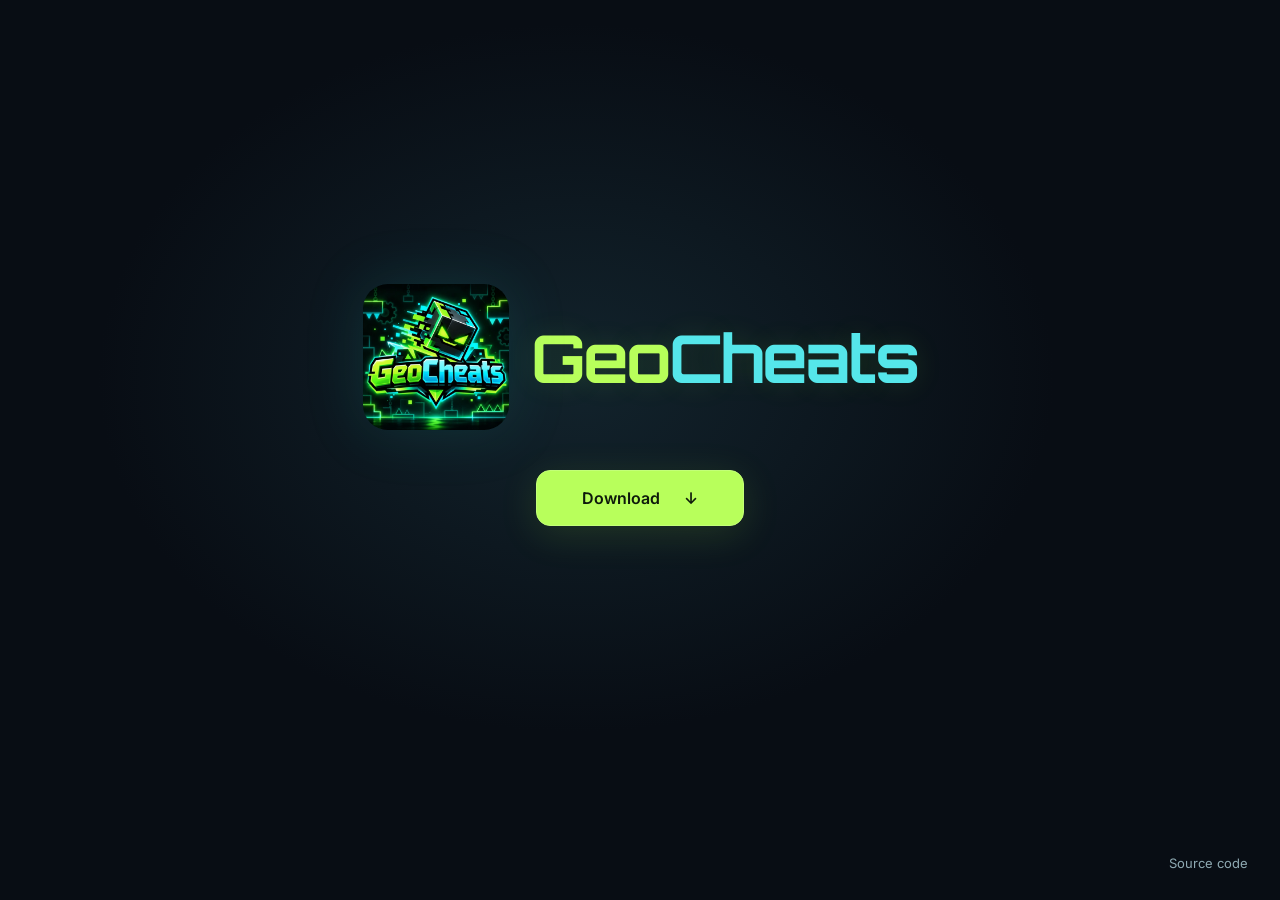
==== index.html @ c5f51564 "Add GeoCheats v1 platform sources, .dash recipes, release download page, and Linux packaging" ====
<!doctype html>
<html lang="en">
<head><meta charset="utf-8"><meta name="viewport" content="width=device-width,initial-scale=1"><meta name="theme-color" content="#080d14"><title>GeoCheats</title><link rel="icon" href="assets/logo.webp"><link rel="stylesheet" href="style.css"></head>
<body>
<main><div class="brand"><img src="assets/logo.webp" alt="GeoCheats cube logo" width="146" height="146"><h1>Geo<span>Cheats</span></h1></div><button id="download" class="primary">Download <span aria-hidden="true">↓</span></button></main>
<footer><a href="https://github.com/ArthWarrior3201/GeoCheats">Source code</a></footer>
<dialog id="loading" aria-labelledby="loading-title"><div class="spinner" aria-hidden="true"></div><h2 id="loading-title">Loading latest release</h2><p>Checking GitHub Releases…</p><button class="close" data-close="loading" aria-label="Cancel">×</button></dialog>
<dialog id="downloads" aria-labelledby="downloads-title"><button class="close" data-close="downloads" aria-label="Close downloads">×</button><div class="brand small"><img src="assets/logo.webp" width="76" height="76" alt=""><h2 id="downloads-title">Geo<span>Cheats</span></h2></div><p class="intro">Choose your platform</p><div id="platforms"></div><p class="release-label">LATEST RELEASE</p><p id="release-name"></p><a id="release-link" rel="noopener" target="_blank">Release notes ↗</a><p id="error" role="alert"></p><p class="compat">Mac gameplay profiles are pending the native game executable. Linux uses the Windows game under Proton.</p></dialog>
<script src="release.js"></script>
</body></html>
---- style.css ----
@import url('https://fonts.googleapis.com/css2?family=Orbitron:wght@600;700;800&family=Inter:wght@400;500;600&display=swap');
:root{color-scheme:dark;font-family:Inter,system-ui,sans-serif;background:#080d14;color:#ecf5f4}*{box-sizing:border-box}body{margin:0;min-height:100svh;background:radial-gradient(ellipse at 45% 42%,#12232c 0,transparent 48%),#080d14}main{min-height:100svh;display:flex;align-items:center;justify-content:center;flex-direction:column;gap:40px;transform:translateY(-5vh);padding:24px}.brand{display:flex;gap:22px;align-items:center}.brand img{object-fit:contain;border-radius:25px;filter:drop-shadow(0 0 28px #10b7a826)}h1,h2{font-family:Orbitron,system-ui,sans-serif;letter-spacing:-.04em}h1{font-size:clamp(32px,6vw,66px);margin:0;color:#b8ff5b;text-shadow:0 0 28px #92ff3a20}h1 span,.small h2 span{color:#55e6ea}button,a{-webkit-tap-highlight-color:transparent}button{font:600 16px Inter,system-ui;cursor:pointer}.primary{border:1px solid #c3ff78;background:#b8ff5b;color:#0e1a0b;border-radius:14px;padding:17px 45px;box-shadow:0 8px 38px #a8ff4020;transition:transform .2s,box-shadow .2s}.primary:hover{transform:translateY(-2px);box-shadow:0 10px 40px #a8ff4040}.primary span{margin-left:20px}.primary:disabled{opacity:.6;cursor:wait}footer{position:fixed;bottom:28px;right:32px}a{color:#8ea9b2;font-size:13px;text-decoration:none}a:hover{color:#55e6ea}dialog{border:1px solid #334950;border-radius:24px;background:#101922;color:#eef6f5;text-align:center;box-shadow:0 35px 150px #0009;padding:42px 35px;width:min(440px,calc(100vw - 32px));max-height:calc(100svh - 40px)}dialog::backdrop{background:#04090cba;backdrop-filter:blur(10px)}#loading{width:min(340px,calc(100vw - 32px));padding:44px 25px}#loading h2{font-family:Inter,system-ui;font-size:19px;letter-spacing:0;margin:22px 0 10px}p{color:#9ab0b9;font-size:14px;line-height:1.6}.spinner{border-radius:50%;width:38px;height:38px;border:3px solid #2b4148;border-top-color:#b8ff5b;margin:0 auto;animation:spin .85s linear infinite}@keyframes spin{to{transform:rotate(360deg)}}.close{position:absolute;right:16px;top:12px;border:0;background:transparent;color:#9ab0b9;font-size:25px}.small{gap:11px;justify-content:center}.small img{border-radius:16px}.small h2{font-size:27px;color:#b8ff5b;margin:0}.intro{margin:24px 0 18px}.os{display:flex;align-items:center;justify-content:space-between;width:100%;border:1px solid #344b55;border-radius:12px;background:#182934;color:#ecf6f3;padding:16px 19px;margin:10px 0;text-decoration:none;font-size:16px}.os:hover{border-color:#55e6ea;background:#1d3540}.os[aria-disabled=true]{opacity:.45;cursor:not-allowed}.os small{font-size:11px;color:#9ab0b9}.release-label{font-size:10px;letter-spacing:.18em;margin:27px 0 5px}#release-name{font-weight:600;font-size:16px;color:#ecf6f3;margin:0 0 8px;overflow-wrap:anywhere}#error{color:#ffbc9e}.compat{font-size:11px;border-top:1px solid #293943;padding-top:16px;margin-top:22px}@media(max-width:500px){.brand{gap:10px}.brand>img{width:94px;height:94px}h1{font-size:34px}.small img{width:60px;height:60px}.small h2{font-size:24px}.primary{padding:15px 38px}}@media(prefers-reduced-motion:reduce){.spinner{animation:none}.primary{transition:none}}
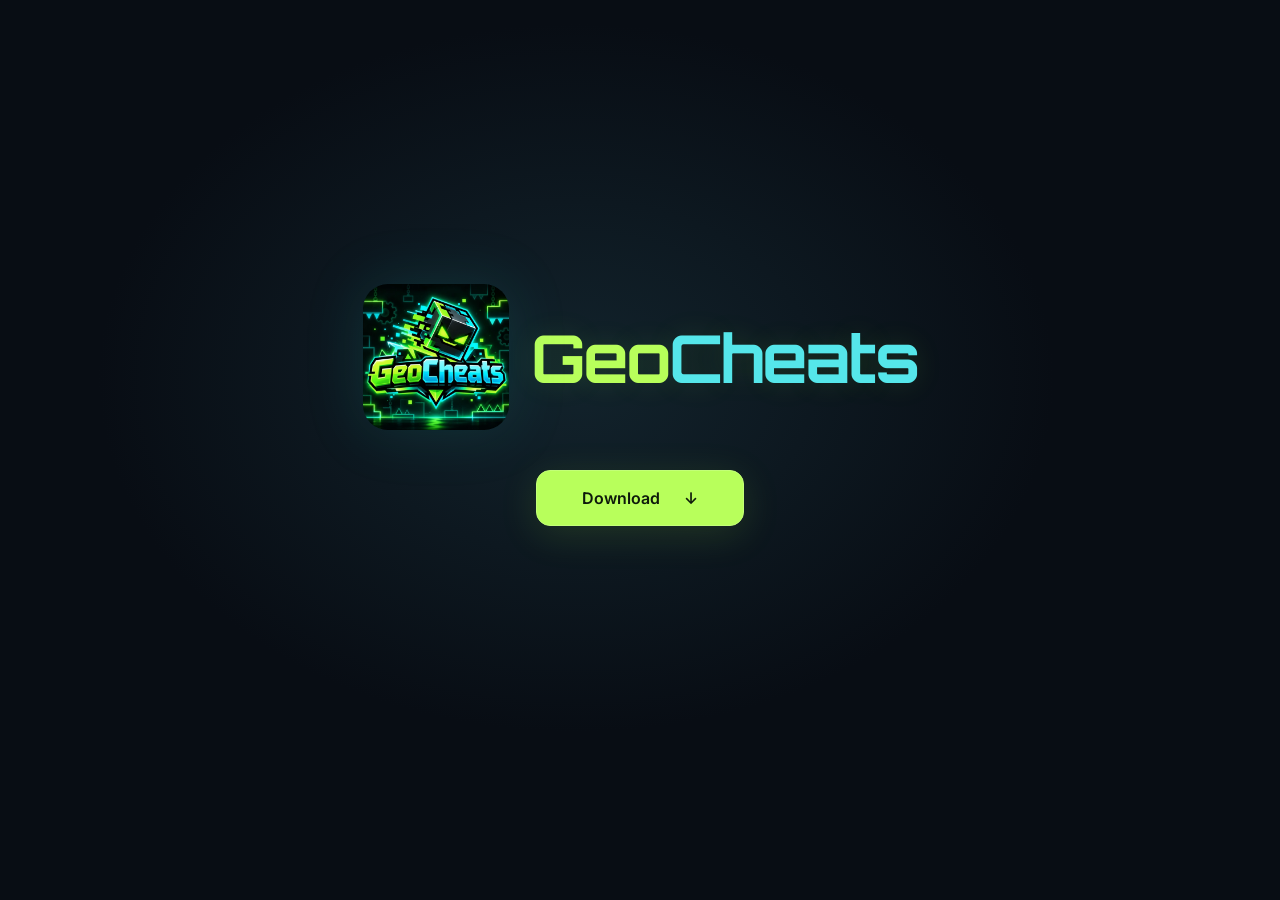
==== commit 68744e44: "Keep source code link only in download popup" ====
--- a/index.html
+++ b/index.html
@@ -3,8 +3,7 @@
 <head><meta charset="utf-8"><meta name="viewport" content="width=device-width,initial-scale=1"><meta name="theme-color" content="#080d14"><title>GeoCheats</title><link rel="icon" href="assets/logo.webp"><link rel="stylesheet" href="style.css"></head>
 <body>
 <main><div class="brand"><img src="assets/logo.webp" alt="GeoCheats cube logo" width="146" height="146"><h1>Geo<span>Cheats</span></h1></div><button id="download" class="primary">Download <span aria-hidden="true">↓</span></button></main>
-<footer><a href="https://github.com/ArthWarrior3201/GeoCheats">Source code</a></footer>
 <dialog id="loading" aria-labelledby="loading-title"><div class="spinner" aria-hidden="true"></div><h2 id="loading-title">Loading latest release</h2><p>Checking GitHub Releases…</p><button class="close" data-close="loading" aria-label="Cancel">×</button></dialog>
-<dialog id="downloads" aria-labelledby="downloads-title"><button class="close" data-close="downloads" aria-label="Close downloads">×</button><div class="brand small"><img src="assets/logo.webp" width="76" height="76" alt=""><h2 id="downloads-title">Geo<span>Cheats</span></h2></div><p class="intro">Choose your platform</p><div id="platforms"></div><p class="release-label">LATEST RELEASE</p><p id="release-name"></p><a id="release-link" rel="noopener" target="_blank">Release notes ↗</a><p id="error" role="alert"></p><p class="compat">Mac gameplay profiles are pending the native game executable. Linux uses the Windows game under Proton.</p></dialog>
+<dialog id="downloads" aria-labelledby="downloads-title"><button class="close" data-close="downloads" aria-label="Close downloads">×</button><div class="brand small"><img id="download-logo" src="assets/logo.webp" width="76" height="76" alt=""><h2 id="downloads-title">Geo<span>Cheats</span></h2></div><div class="product-picker" role="group" aria-label="Choose an app"><button type="button" data-product="geocheats" aria-pressed="true">GeoCheats</button><button type="button" data-product="dash" aria-pressed="false">Dash Mod Builder</button></div><p class="intro">Choose your platform</p><div id="platforms"></div><p class="release-label">LATEST RELEASE</p><p id="release-name"></p><a id="release-link" href="https://github.com/ArthWarrior3201/GeoCheats" rel="noopener" target="_blank">Source Code ↗</a><p id="error" role="alert"></p><p class="compat"> Linux uses the Windows game under Proton.</p></dialog>
 <script src="release.js"></script>
 </body></html>
--- a/style.css
+++ b/style.css
@@ -1,2 +1,4 @@
 @import url('https://fonts.googleapis.com/css2?family=Orbitron:wght@600;700;800&family=Inter:wght@400;500;600&display=swap');
 :root{color-scheme:dark;font-family:Inter,system-ui,sans-serif;background:#080d14;color:#ecf5f4}*{box-sizing:border-box}body{margin:0;min-height:100svh;background:radial-gradient(ellipse at 45% 42%,#12232c 0,transparent 48%),#080d14}main{min-height:100svh;display:flex;align-items:center;justify-content:center;flex-direction:column;gap:40px;transform:translateY(-5vh);padding:24px}.brand{display:flex;gap:22px;align-items:center}.brand img{object-fit:contain;border-radius:25px;filter:drop-shadow(0 0 28px #10b7a826)}h1,h2{font-family:Orbitron,system-ui,sans-serif;letter-spacing:-.04em}h1{font-size:clamp(32px,6vw,66px);margin:0;color:#b8ff5b;text-shadow:0 0 28px #92ff3a20}h1 span,.small h2 span{color:#55e6ea}button,a{-webkit-tap-highlight-color:transparent}button{font:600 16px Inter,system-ui;cursor:pointer}.primary{border:1px solid #c3ff78;background:#b8ff5b;color:#0e1a0b;border-radius:14px;padding:17px 45px;box-shadow:0 8px 38px #a8ff4020;transition:transform .2s,box-shadow .2s}.primary:hover{transform:translateY(-2px);box-shadow:0 10px 40px #a8ff4040}.primary span{margin-left:20px}.primary:disabled{opacity:.6;cursor:wait}footer{position:fixed;bottom:28px;right:32px}a{color:#8ea9b2;font-size:13px;text-decoration:none}a:hover{color:#55e6ea}dialog{border:1px solid #334950;border-radius:24px;background:#101922;color:#eef6f5;text-align:center;box-shadow:0 35px 150px #0009;padding:42px 35px;width:min(440px,calc(100vw - 32px));max-height:calc(100svh - 40px)}dialog::backdrop{background:#04090cba;backdrop-filter:blur(10px)}#loading{width:min(340px,calc(100vw - 32px));padding:44px 25px}#loading h2{font-family:Inter,system-ui;font-size:19px;letter-spacing:0;margin:22px 0 10px}p{color:#9ab0b9;font-size:14px;line-height:1.6}.spinner{border-radius:50%;width:38px;height:38px;border:3px solid #2b4148;border-top-color:#b8ff5b;margin:0 auto;animation:spin .85s linear infinite}@keyframes spin{to{transform:rotate(360deg)}}.close{position:absolute;right:16px;top:12px;border:0;background:transparent;color:#9ab0b9;font-size:25px}.small{gap:11px;justify-content:center}.small img{border-radius:16px}.small h2{font-size:27px;color:#b8ff5b;margin:0}.intro{margin:24px 0 18px}.os{display:flex;align-items:center;justify-content:space-between;width:100%;border:1px solid #344b55;border-radius:12px;background:#182934;color:#ecf6f3;padding:16px 19px;margin:10px 0;text-decoration:none;font-size:16px}.os:hover{border-color:#55e6ea;background:#1d3540}.os[aria-disabled=true]{opacity:.45;cursor:not-allowed}.os small{font-size:11px;color:#9ab0b9}.release-label{font-size:10px;letter-spacing:.18em;margin:27px 0 5px}#release-name{font-weight:600;font-size:16px;color:#ecf6f3;margin:0 0 8px;overflow-wrap:anywhere}#error{color:#ffbc9e}.compat{font-size:11px;border-top:1px solid #293943;padding-top:16px;margin-top:22px}@media(max-width:500px){.brand{gap:10px}.brand>img{width:94px;height:94px}h1{font-size:34px}.small img{width:60px;height:60px}.small h2{font-size:24px}.primary{padding:15px 38px}}@media(prefers-reduced-motion:reduce){.spinner{animation:none}.primary{transition:none}}
+
+.product-picker{display:flex;gap:6px;padding:5px;margin:25px 0 0;border:1px solid #344b55;border-radius:12px;background:#0b141c}.product-picker button{flex:1;border:0;border-radius:8px;background:transparent;color:#9ab0b9;font-size:13px;padding:12px 8px}.product-picker button[aria-pressed=true]{background:#26413f;color:#c3ff78}.product-picker button:focus-visible,.os:focus-visible{outline:2px solid #55e6ea;outline-offset:3px}.product-picker+.intro{margin-top:18px}
